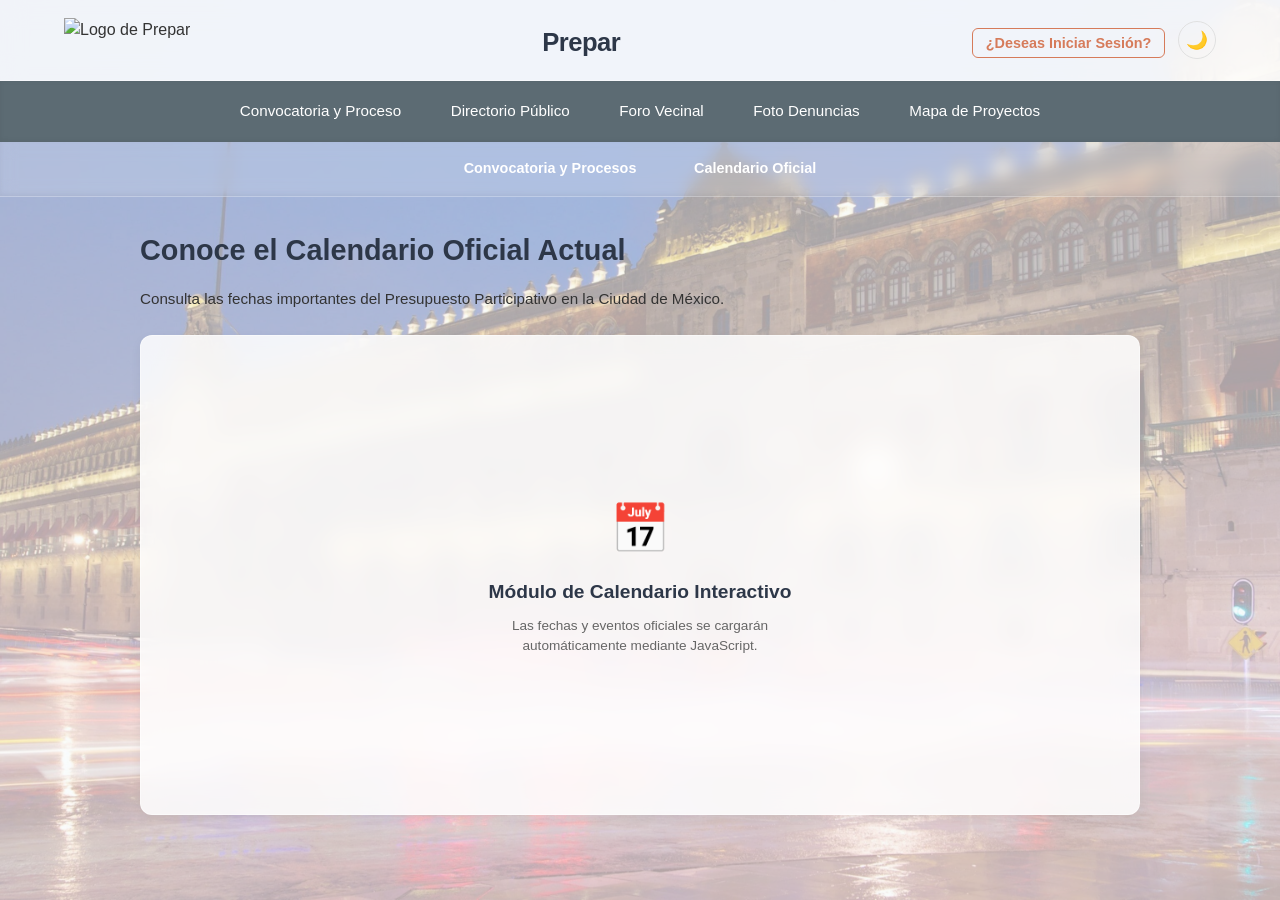
==== pages/calendario.html @ e689e44f "subo mi proyecto Prepar" ====
<!DOCTYPE html>
<html lang="es">
<head>
    <meta charset="UTF-8">
    <meta name="viewport" content="width=device-width, initial-scale=1.0">
    <title>Calendario Oficial - Prepar</title>
    <link rel="stylesheet" href="/styles/calendario.css">
    <!-- Aquí puedes incluir los CDN de librerías de JS para calendarios si lo requieres, ej: FullCalendar -->
</head>
<header>
    <img src="logo.png" alt="Logo de Prepar" class="logo">

    <h1><a href="index.html">Prepar</a></h1>

    <div class="header-acciones">
        <h2><a href="iniciar-sesion.html">¿Deseas Iniciar Sesión?</a></h2>
        <button id="theme-toggle" class="btn-modo-oscuro" aria-label="Cambiar modo oscuro">🌙</button>
    </div>
</header>

    <nav>
        <a href="convocatoria.html" class="active">Convocatoria y Proceso</a>
        <a href="directorio.html">Directorio Público</a>
        <a href="foro.html">Foro Vecinal</a>
        <a href="fotodenuncias.html">Foto Denuncias</a>
        <a href="mapa.html">Mapa de Proyectos</a>
    </nav>

    <nav class="subnav">
        <a href="convocatoria.html">Convocatoria y Procesos</a>
        <a href="calendario.html">Calendario Oficial</a>
    </nav>

    <main class="layout-calendario">
        <section class="seccion-central">
            <h1>Conoce el Calendario Oficial Actual</h1>
            <p>Consulta las fechas importantes del Presupuesto Participativo en la Ciudad de México.</p>

            <div class="calendario-contenedor-principal">
                <!-- 
                  NOTA DE DESARROLLO (JS): 
                  Aquí se inyectará o renderizará dinámicamente el componente de calendario mediante JavaScript.
                  Puedes inicializar tu script de calendario apuntando a este contenedor (ej. id="calendar-widget").
                -->
                <div id="calendar-widget" class="calendario-interactivo-placeholder">
                    <span class="icono-calendario">📅</span>
                    <h3>Módulo de Calendario Interactivo</h3>
                    <p>Las fechas y eventos oficiales se cargarán automáticamente mediante JavaScript.</p>
                </div>
            </div>
        </section>
    </main>

        <script>
        document.addEventListener("DOMContentLoaded", () => {
    const toggleButton = document.getElementById("theme-toggle");
    const body = document.body;

    const savedTheme = localStorage.getItem("theme");
    if (savedTheme === "dark") {
        body.classList.add("dark-mode");
        if (toggleButton) toggleButton.textContent = "☀️";
    }

    if (toggleButton) {
        toggleButton.addEventListener("click", () => {
            body.classList.toggle("dark-mode");
            
            if (body.classList.contains("dark-mode")) {
                localStorage.setItem("theme", "dark");
                toggleButton.textContent = "☀️";
            } else {
                localStorage.setItem("theme", "light");
                toggleButton.textContent = "🌙";
            }
        });
    }
});
    </script>

    <!-- Script de integración de JavaScript -->
    <!-- <script src="js/calendario.js"></script> -->
</body>
</html>
---- styles/calendario.css ----
:root {
    --color-text-main: #333333;
    --color-accent: #d67b5a;
    --color-accent-hover: #bc6545;
    --color-nav-bg: #5c6b73;
    --color-border: #e0e0e0;
    --color-bg-body: #f8fafc;
    --color-bg-card: rgba(255, 255, 255, 0.85);
    --color-footer-bg: #2d3748;
}

body.dark-mode {
    --color-text-main: #f1f5f9;
    --color-accent: #e08e6d;
    --color-accent-hover: #f0a382;
    --color-nav-bg: #1e293b;
    --color-border: #475569;
    --color-bg-body: #0f172a;
    --color-bg-card: rgba(30, 41, 59, 0.85);
    --color-bg-light: #334155;
    --color-footer-bg: #090d16;
}

* {
    margin: 0;
    padding: 0;
    box-sizing: border-box;
}

body {
    font-family: 'Segoe UI', Tahoma, Geneva, Verdana, sans-serif;
    background-color: var(--color-bg-body);
    color: var(--color-text-main);
    line-height: 1.5;
    display: flex;
    flex-direction: column;
    min-height: 100vh;
    position: relative;
}

body::before {
    content: "";
    position: fixed;
    top: 0;
    left: 0;
    width: 100%;
    height: 100%;
    background-image: url('/images/palacio2.jpg');
    background-size: cover;
    background-position: center;
    background-attachment: fixed;
    opacity: 0.35;
    z-index: -1;
}

a {
    text-decoration: none;
    color: inherit;
    transition: color 0.2s ease;
}

header {
    background-color: var(--color-bg-card);
    backdrop-filter: blur(12px);
    -webkit-backdrop-filter: blur(12px);
    display: grid;
    grid-template-columns: auto 1fr auto; 
    align-items: center;
    padding: 1rem 5%;
    border-bottom: 1px solid rgba(255, 255, 255, 0.4);
    box-shadow: 0 2px 4px rgba(0,0,0,0.02);
    position: relative;
    gap: 1rem;
}

header .logo {
    height: 45px;
    width: auto;
    object-fit: contain;
    grid-column: 1;
}

header h1 {
    grid-column: 2;
    text-align: center; 
    margin: 0;
}

header h1 a {
    font-size: 1.6rem;
    color: var(--color-footer-bg);
    font-weight: 700;
    letter-spacing: -0.5px;
}

.header-acciones {
    grid-column: 3;
    display: flex;
    align-items: center;
    gap: 0.8rem;
}

header h2 {
    margin: 0;
}

header h2 a {
    font-size: 0.9rem;
    font-weight: 600;
    color: var(--color-accent);
    padding: 0.4rem 0.8rem;
    border: 1px solid var(--color-accent);
    border-radius: 6px;
    transition: all 0.2s ease;
    white-space: nowrap;
}

header h2 a:hover {
    background-color: var(--color-accent);
    color: #ffffff;
}

.btn-modo-oscuro {
    background: none;
    border: 1px solid var(--color-border);
    border-radius: 50%;
    width: 38px;
    height: 38px;
    cursor: pointer;
    display: flex;
    align-items: center;
    justify-content: center;
    font-size: 1.1rem;
    transition: background 0.2s ease, border-color 0.2s ease;
}

.btn-modo-oscuro:hover {
    background-color: rgba(0, 0, 0, 0.05);
}

body.dark-mode, 
body.dark-mode p, 
body.dark-mode span, 
body.dark-mode li, 
body.dark-mode h1, 
body.dark-mode h2, 
body.dark-mode h3 {
    color: var(--color-text-main) !important;
}

body.dark-mode a:not(.btn-modo-oscuro):not(header h2 a) {
    color: #f1f5f9 !important;
}

body.dark-mode .btn-modo-oscuro {
    border-color: #475569;
    color: #ffffff;
}

body.dark-mode .btn-modo-oscuro:hover {
    background-color: rgba(255, 255, 255, 0.1);
}

nav {
    background-color: var(--color-nav-bg);
    display: flex;
    justify-content: center;
    flex-wrap: wrap;
    gap: 1.5rem;
    padding: 0.8rem 1rem;
    box-shadow: inset 0 -2px 5px rgba(0,0,0,0.05);
}

nav a {
    color: #ffffff;
    font-weight: 500;
    font-size: 0.95rem;
    padding: 0.4rem 0.8rem;
    border-radius: 4px;
    transition: background-color 0.2s ease;
}

.subnav {
    background-color: rgba(255, 255, 255, 0.15);
    backdrop-filter: blur(8px);
    -webkit-backdrop-filter: blur(8px);
    border-bottom: 1px solid rgba(255, 255, 255, 0.2);
    gap: 2rem;
    padding: 0.6rem 1rem;
    justify-content: center;
    display: flex;
    flex-wrap: wrap;
    font-size: 0.9rem;
}

.subnav a {
    font-size: 0.9rem;
    font-weight: 600;
    color: #ffffff;
    padding: 0.4rem 0.8rem;
    border-radius: 4px;
    transition: background-color 0.2s ease;
}

.subnav a:hover {
    background-color: rgba(255, 255, 255, 0.2);
}

/* Layout específico centrado para el calendario único */
.layout-calendario {
    max-width: 1000px;
    width: 90%;
    margin: 2rem auto;
    display: flex;
    flex-direction: column;
}

.seccion-central {
    display: flex;
    flex-direction: column;
    gap: 1rem;
}

.seccion-central > h1 {
    font-size: 1.8rem;
    color: var(--color-footer-bg);
}

.seccion-central > p {
    font-size: 0.95rem;
    color: var(--color-text-main);
    margin-bottom: 0.5rem;
}

/* Contenedor principal estilizado con los efectos de tarjeta y blur del sitio */
.calendario-contenedor-principal {
    background: var(--color-bg-card);
    backdrop-filter: blur(12px);
    -webkit-backdrop-filter: blur(12px);
    border: 1px solid rgba(255, 255, 255, 0.4);
    box-shadow: 0 4px 12px 0 rgba(0, 0, 0, 0.05);
    border-radius: 12px;
    padding: 2rem;
    min-height: 480px;
    display: flex;
    justify-content: center;
    align-items: center;
}

.calendario-interactivo-placeholder {
    display: flex;
    flex-direction: column;
    align-items: center;
    text-align: center;
    gap: 0.6rem;
    color: var(--color-text-main);
}

.calendario-interactivo-placeholder .icono-calendario {
    font-size: 3rem;
    margin-bottom: 0.2rem;
}

.calendario-interactivo-placeholder h3 {
    font-size: 1.2rem;
    color: var(--color-footer-bg);
}

.calendario-interactivo-placeholder p {
    font-size: 0.85rem;
    color: #666;
    max-width: 350px;
}

body br {
    display: none;
}

@media (max-width: 768px) {
    nav {
        gap: 0.5rem;
    }

    nav a {
        font-size: 0.75rem;
    }

    .subnav a {
        font-size: 0.75rem;
    }

    .calendario-contenedor-principal {
        padding: 1.2rem;
        min-height: 380px;
    }
}
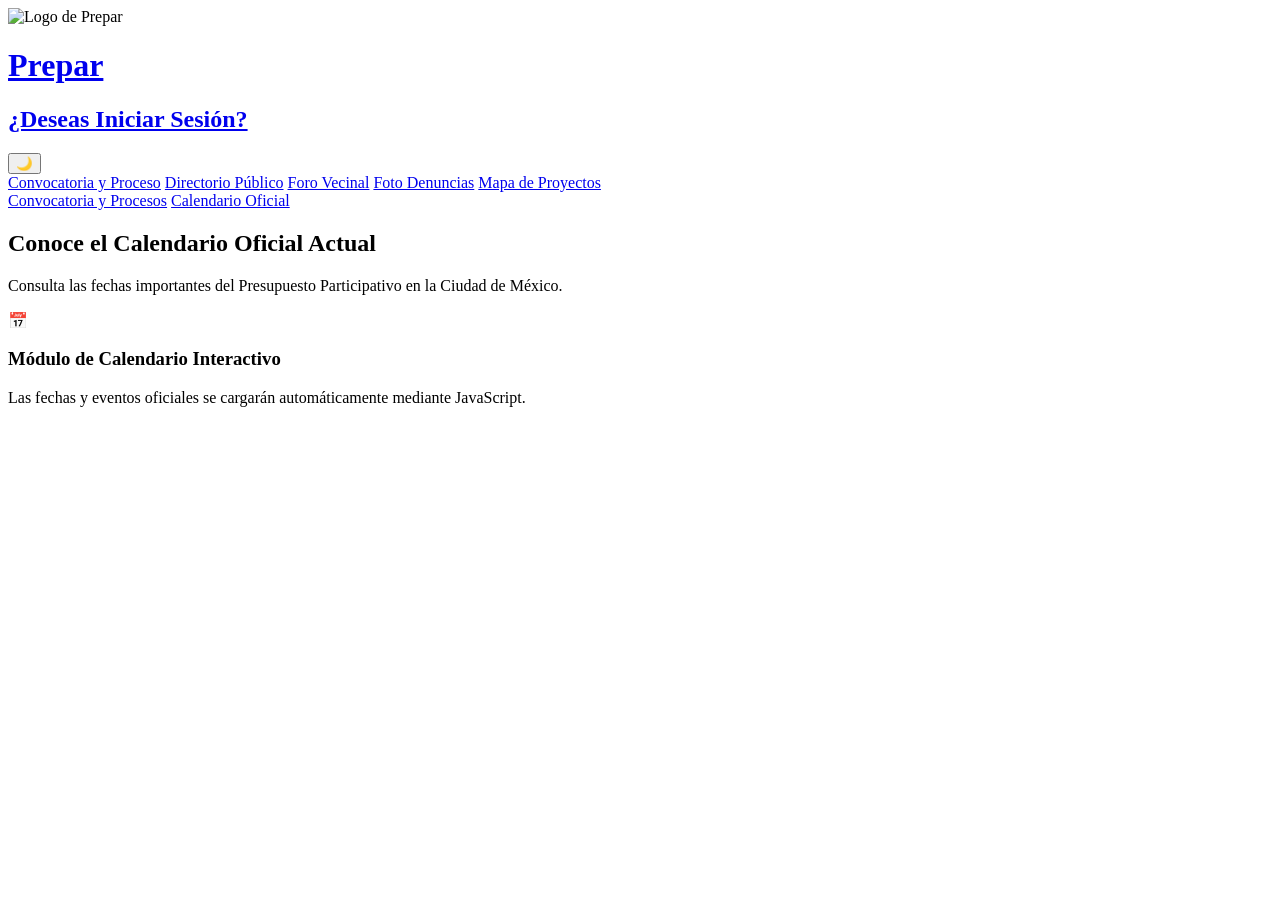
==== commit 15c34d10: "creo que me falto ./ antes de los vinculos :(" ====
--- a/pages/calendario.html
+++ b/pages/calendario.html
@@ -4,13 +4,13 @@
     <meta charset="UTF-8">
     <meta name="viewport" content="width=device-width, initial-scale=1.0">
     <title>Calendario Oficial - Prepar</title>
-    <link rel="stylesheet" href="/styles/calendario.css">
+    <link rel="stylesheet" href="./styles/calendario.css">
     <!-- Aquí puedes incluir los CDN de librerías de JS para calendarios si lo requieres, ej: FullCalendar -->
 </head>
 <header>
-    <img src="logo.png" alt="Logo de Prepar" class="logo">
+    <img src="../images/logo.png" alt="Logo de Prepar" class="logo">
 
-    <h1><a href="index.html">Prepar</a></h1>
+    <h1><a href="../index.html">Prepar</a></h1>
 
     <div class="header-acciones">
         <h2><a href="iniciar-sesion.html">¿Deseas Iniciar Sesión?</a></h2>
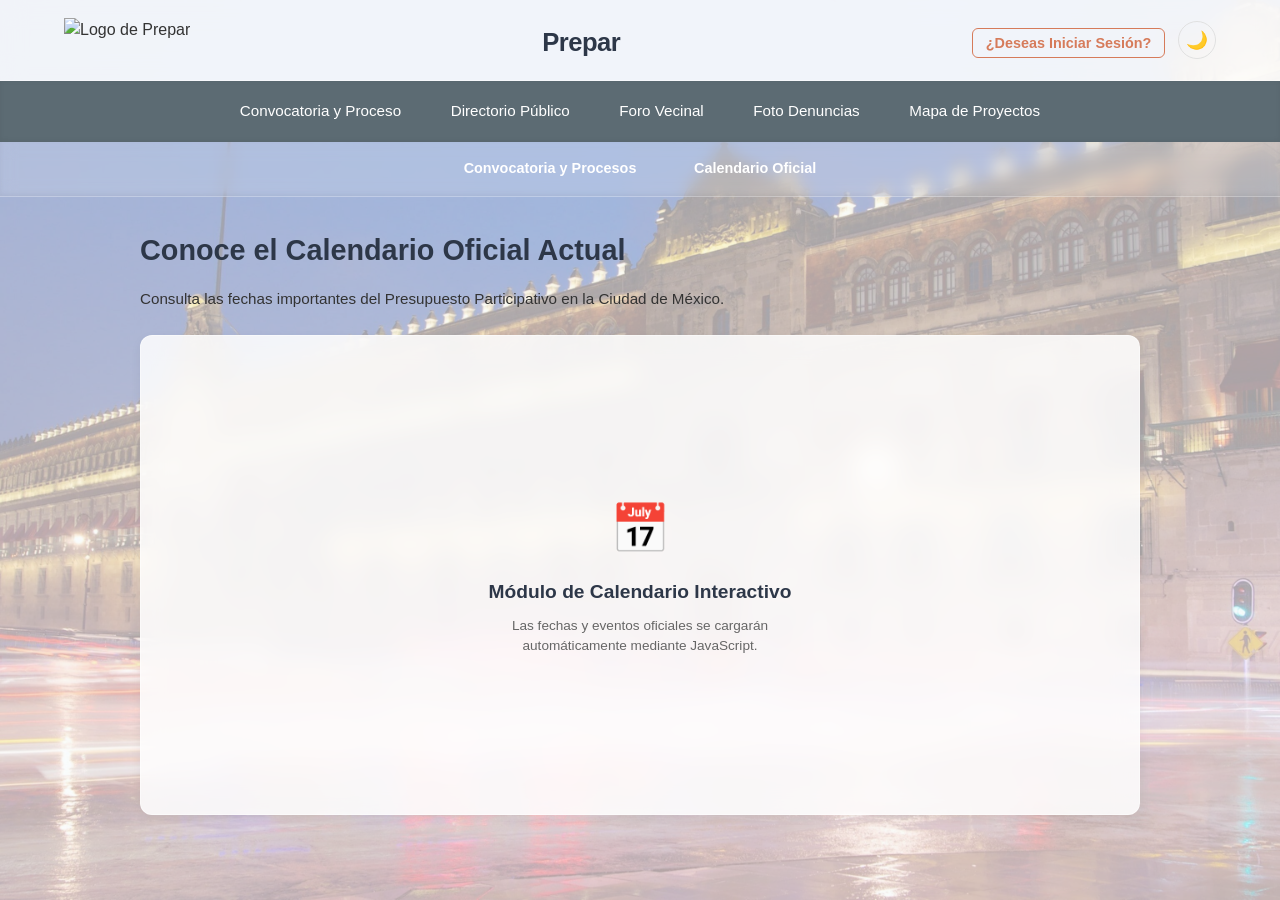
==== commit 49c83989: "creo que me falto ./ antes de los vinculos :(" ====
--- a/pages/calendario.html
+++ b/pages/calendario.html
@@ -4,7 +4,7 @@
     <meta charset="UTF-8">
     <meta name="viewport" content="width=device-width, initial-scale=1.0">
     <title>Calendario Oficial - Prepar</title>
-    <link rel="stylesheet" href="./styles/calendario.css">
+    <link rel="stylesheet" href="../styles/calendario.css">
     <!-- Aquí puedes incluir los CDN de librerías de JS para calendarios si lo requieres, ej: FullCalendar -->
 </head>
 <header>
--- a/styles/calendario.css
+++ b/styles/calendario.css
@@ -0,0 +1,296 @@
+:root {
+    --color-text-main: #333333;
+    --color-accent: #d67b5a;
+    --color-accent-hover: #bc6545;
+    --color-nav-bg: #5c6b73;
+    --color-border: #e0e0e0;
+    --color-bg-body: #f8fafc;
+    --color-bg-card: rgba(255, 255, 255, 0.85);
+    --color-footer-bg: #2d3748;
+}
+
+body.dark-mode {
+    --color-text-main: #f1f5f9;
+    --color-accent: #e08e6d;
+    --color-accent-hover: #f0a382;
+    --color-nav-bg: #1e293b;
+    --color-border: #475569;
+    --color-bg-body: #0f172a;
+    --color-bg-card: rgba(30, 41, 59, 0.85);
+    --color-bg-light: #334155;
+    --color-footer-bg: #090d16;
+}
+
+* {
+    margin: 0;
+    padding: 0;
+    box-sizing: border-box;
+}
+
+body {
+    font-family: 'Segoe UI', Tahoma, Geneva, Verdana, sans-serif;
+    background-color: var(--color-bg-body);
+    color: var(--color-text-main);
+    line-height: 1.5;
+    display: flex;
+    flex-direction: column;
+    min-height: 100vh;
+    position: relative;
+}
+
+body::before {
+    content: "";
+    position: fixed;
+    top: 0;
+    left: 0;
+    width: 100%;
+    height: 100%;
+    background-image: url('/images/palacio2.jpg');
+    background-size: cover;
+    background-position: center;
+    background-attachment: fixed;
+    opacity: 0.35;
+    z-index: -1;
+}
+
+a {
+    text-decoration: none;
+    color: inherit;
+    transition: color 0.2s ease;
+}
+
+header {
+    background-color: var(--color-bg-card);
+    backdrop-filter: blur(12px);
+    -webkit-backdrop-filter: blur(12px);
+    display: grid;
+    grid-template-columns: auto 1fr auto; 
+    align-items: center;
+    padding: 1rem 5%;
+    border-bottom: 1px solid rgba(255, 255, 255, 0.4);
+    box-shadow: 0 2px 4px rgba(0,0,0,0.02);
+    position: relative;
+    gap: 1rem;
+}
+
+header .logo {
+    height: 45px;
+    width: auto;
+    object-fit: contain;
+    grid-column: 1;
+}
+
+header h1 {
+    grid-column: 2;
+    text-align: center; 
+    margin: 0;
+}
+
+header h1 a {
+    font-size: 1.6rem;
+    color: var(--color-footer-bg);
+    font-weight: 700;
+    letter-spacing: -0.5px;
+}
+
+.header-acciones {
+    grid-column: 3;
+    display: flex;
+    align-items: center;
+    gap: 0.8rem;
+}
+
+header h2 {
+    margin: 0;
+}
+
+header h2 a {
+    font-size: 0.9rem;
+    font-weight: 600;
+    color: var(--color-accent);
+    padding: 0.4rem 0.8rem;
+    border: 1px solid var(--color-accent);
+    border-radius: 6px;
+    transition: all 0.2s ease;
+    white-space: nowrap;
+}
+
+header h2 a:hover {
+    background-color: var(--color-accent);
+    color: #ffffff;
+}
+
+.btn-modo-oscuro {
+    background: none;
+    border: 1px solid var(--color-border);
+    border-radius: 50%;
+    width: 38px;
+    height: 38px;
+    cursor: pointer;
+    display: flex;
+    align-items: center;
+    justify-content: center;
+    font-size: 1.1rem;
+    transition: background 0.2s ease, border-color 0.2s ease;
+}
+
+.btn-modo-oscuro:hover {
+    background-color: rgba(0, 0, 0, 0.05);
+}
+
+body.dark-mode, 
+body.dark-mode p, 
+body.dark-mode span, 
+body.dark-mode li, 
+body.dark-mode h1, 
+body.dark-mode h2, 
+body.dark-mode h3 {
+    color: var(--color-text-main) !important;
+}
+
+body.dark-mode a:not(.btn-modo-oscuro):not(header h2 a) {
+    color: #f1f5f9 !important;
+}
+
+body.dark-mode .btn-modo-oscuro {
+    border-color: #475569;
+    color: #ffffff;
+}
+
+body.dark-mode .btn-modo-oscuro:hover {
+    background-color: rgba(255, 255, 255, 0.1);
+}
+
+nav {
+    background-color: var(--color-nav-bg);
+    display: flex;
+    justify-content: center;
+    flex-wrap: wrap;
+    gap: 1.5rem;
+    padding: 0.8rem 1rem;
+    box-shadow: inset 0 -2px 5px rgba(0,0,0,0.05);
+}
+
+nav a {
+    color: #ffffff;
+    font-weight: 500;
+    font-size: 0.95rem;
+    padding: 0.4rem 0.8rem;
+    border-radius: 4px;
+    transition: background-color 0.2s ease;
+}
+
+.subnav {
+    background-color: rgba(255, 255, 255, 0.15);
+    backdrop-filter: blur(8px);
+    -webkit-backdrop-filter: blur(8px);
+    border-bottom: 1px solid rgba(255, 255, 255, 0.2);
+    gap: 2rem;
+    padding: 0.6rem 1rem;
+    justify-content: center;
+    display: flex;
+    flex-wrap: wrap;
+    font-size: 0.9rem;
+}
+
+.subnav a {
+    font-size: 0.9rem;
+    font-weight: 600;
+    color: #ffffff;
+    padding: 0.4rem 0.8rem;
+    border-radius: 4px;
+    transition: background-color 0.2s ease;
+}
+
+.subnav a:hover {
+    background-color: rgba(255, 255, 255, 0.2);
+}
+
+/* Layout específico centrado para el calendario único */
+.layout-calendario {
+    max-width: 1000px;
+    width: 90%;
+    margin: 2rem auto;
+    display: flex;
+    flex-direction: column;
+}
+
+.seccion-central {
+    display: flex;
+    flex-direction: column;
+    gap: 1rem;
+}
+
+.seccion-central > h1 {
+    font-size: 1.8rem;
+    color: var(--color-footer-bg);
+}
+
+.seccion-central > p {
+    font-size: 0.95rem;
+    color: var(--color-text-main);
+    margin-bottom: 0.5rem;
+}
+
+/* Contenedor principal estilizado con los efectos de tarjeta y blur del sitio */
+.calendario-contenedor-principal {
+    background: var(--color-bg-card);
+    backdrop-filter: blur(12px);
+    -webkit-backdrop-filter: blur(12px);
+    border: 1px solid rgba(255, 255, 255, 0.4);
+    box-shadow: 0 4px 12px 0 rgba(0, 0, 0, 0.05);
+    border-radius: 12px;
+    padding: 2rem;
+    min-height: 480px;
+    display: flex;
+    justify-content: center;
+    align-items: center;
+}
+
+.calendario-interactivo-placeholder {
+    display: flex;
+    flex-direction: column;
+    align-items: center;
+    text-align: center;
+    gap: 0.6rem;
+    color: var(--color-text-main);
+}
+
+.calendario-interactivo-placeholder .icono-calendario {
+    font-size: 3rem;
+    margin-bottom: 0.2rem;
+}
+
+.calendario-interactivo-placeholder h3 {
+    font-size: 1.2rem;
+    color: var(--color-footer-bg);
+}
+
+.calendario-interactivo-placeholder p {
+    font-size: 0.85rem;
+    color: #666;
+    max-width: 350px;
+}
+
+body br {
+    display: none;
+}
+
+@media (max-width: 768px) {
+    nav {
+        gap: 0.5rem;
+    }
+
+    nav a {
+        font-size: 0.75rem;
+    }
+
+    .subnav a {
+        font-size: 0.75rem;
+    }
+
+    .calendario-contenedor-principal {
+        padding: 1.2rem;
+        min-height: 380px;
+    }
+}
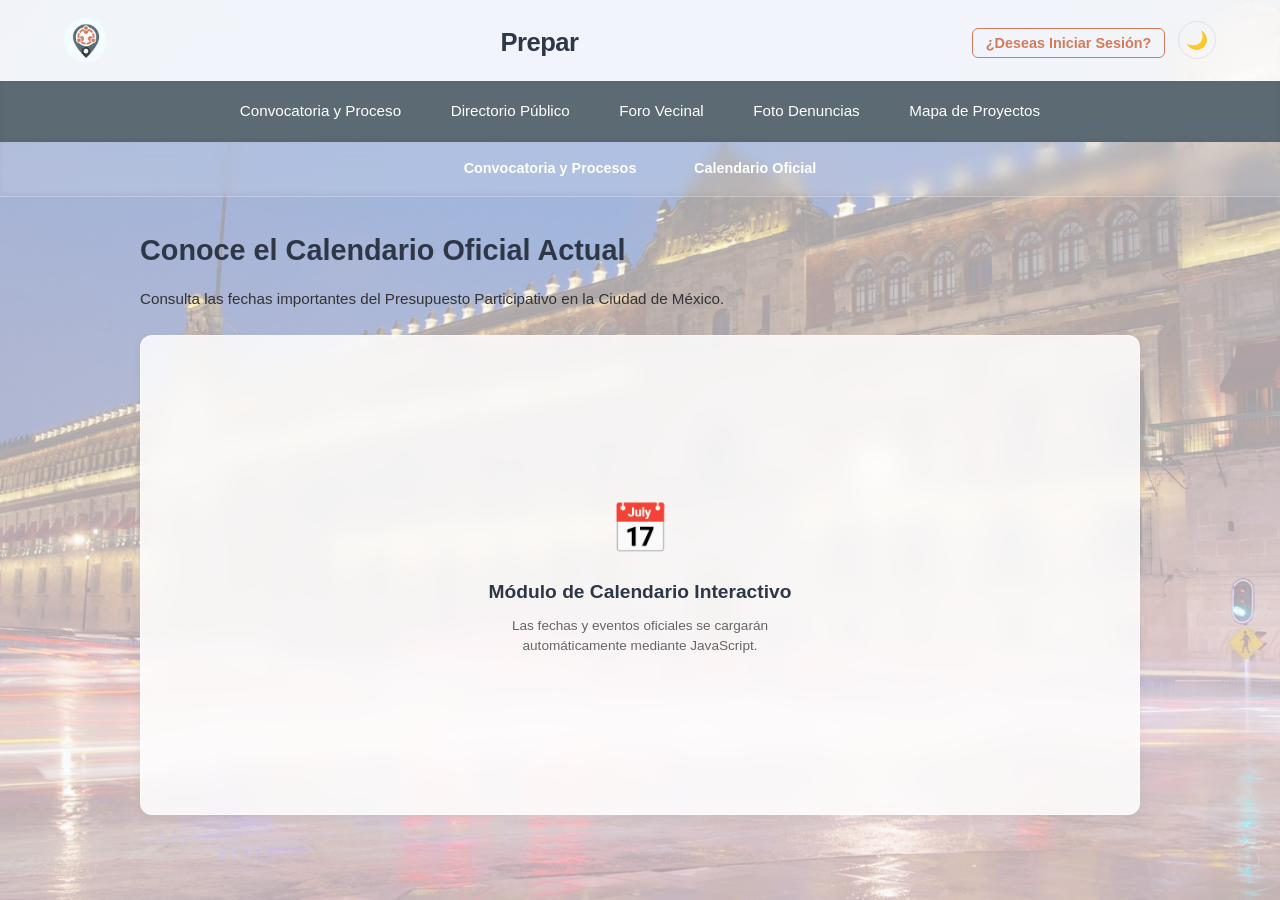
==== commit 22f93476: "subo el proyecto ya con logo" ====
--- a/pages/calendario.html
+++ b/pages/calendario.html
@@ -8,7 +8,7 @@
     <!-- Aquí puedes incluir los CDN de librerías de JS para calendarios si lo requieres, ej: FullCalendar -->
 </head>
 <header>
-    <img src="../images/logo.png" alt="Logo de Prepar" class="logo">
+    <img src="../images/logo_Prepar.png" alt="Logo de Prepar" class="logo">
 
     <h1><a href="../index.html">Prepar</a></h1>
 
--- a/styles/calendario.css
+++ b/styles/calendario.css
@@ -45,7 +45,7 @@
     left: 0;
     width: 100%;
     height: 100%;
-    background-image: url('/images/palacio2.jpg');
+    background-image: url('../images/palacio2.jpg');
     background-size: cover;
     background-position: center;
     background-attachment: fixed;
@@ -78,6 +78,7 @@
     width: auto;
     object-fit: contain;
     grid-column: 1;
+    border-radius: 50%;
 }
 
 header h1 {
